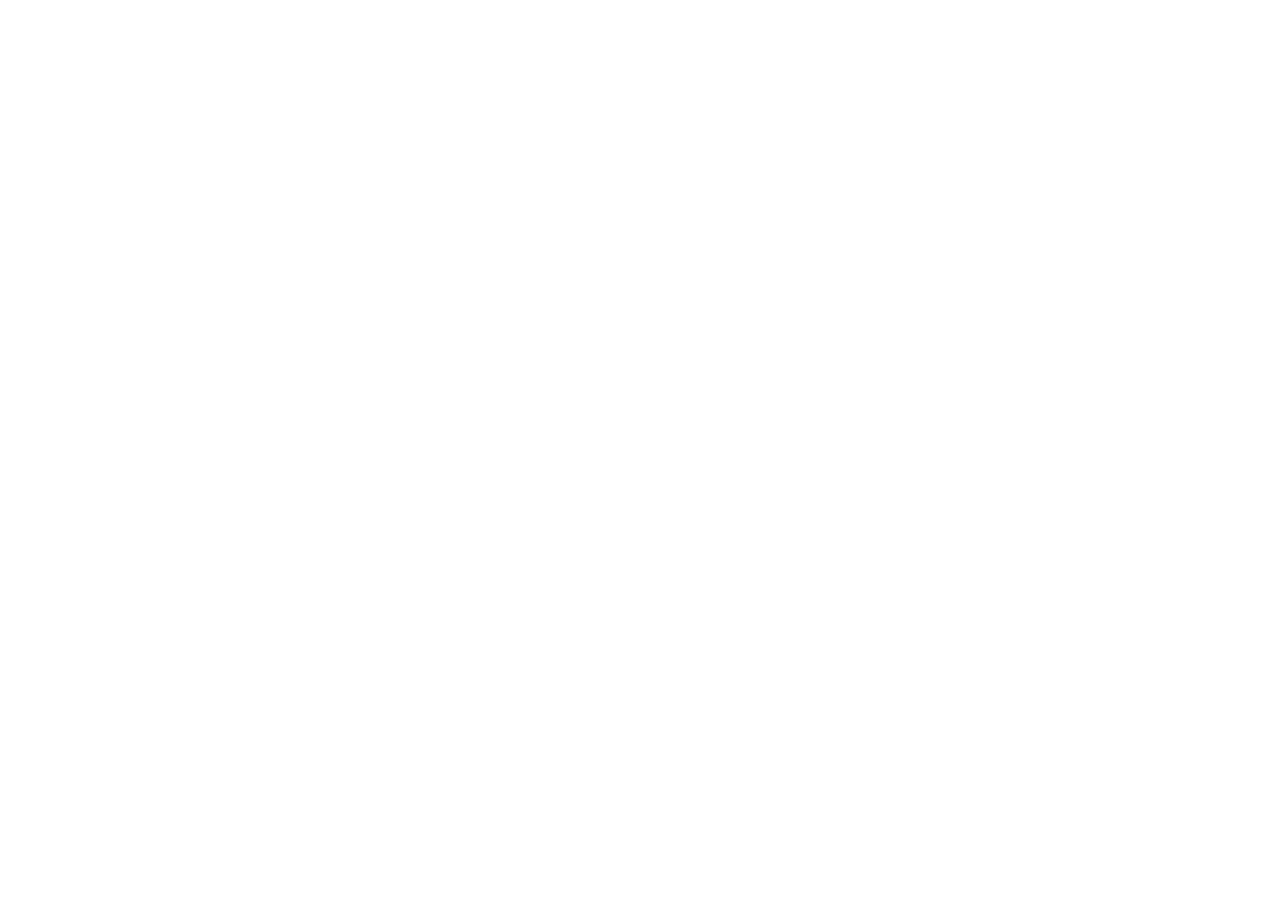
==== index.html @ 06dc630e "add header added header and nav tags. Also, added a div for a container." ====
<!DOCTYPE html>
<html lang="en">

	<head>

		<meta charset="utf-8">

		<title>Project 3: Red Panda</title>

		<link type="text/css" rel="stylesheet" href="styles.css" />


		<!--[if lt IE 9]>
			<script src="js/html5shiv-printshiv.min.js"></script>
		<![endif]-->

		<link href="https://fonts.googleapis.com/css?family=Montserrat|Open+Sans" rel="stylesheet">

	</head>

	<body>

		<div id="container">


			<header>
				<nav>
					<ul>
						<li></li>
						<li></li>
						<li></li>
					</ul>
				</nav>
			</header>




		</div>

	</body>

</html>
---- styles.css ----
* {
	margin: 0;
	padding: 0;
	border: 0;
}

article, aside, details, figcaption, figure, footer, header, main, nav, section, summary {
    display:block;
}
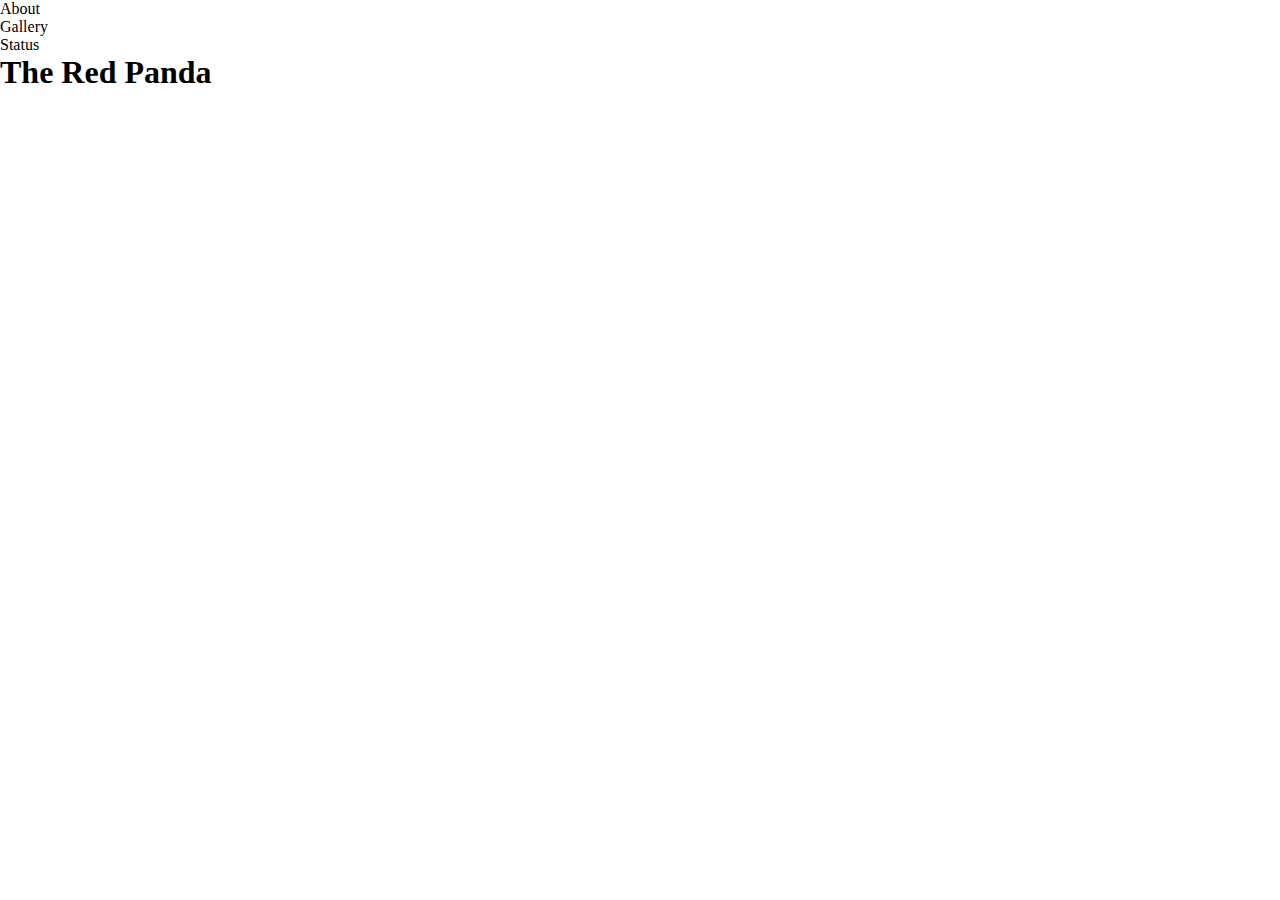
==== commit 91944a24: "Add nav and main content Added content to the navigation labels. Added a main with an h1 of "the red" ====
--- a/index.html
+++ b/index.html
@@ -26,12 +26,17 @@
 			<header>
 				<nav>
 					<ul>
-						<li></li>
-						<li></li>
-						<li></li>
+						<li>About</li>
+						<li>Gallery</li>
+						<li>Status</li>
 					</ul>
 				</nav>
 			</header>
+
+			<main>
+				<h1>The Red Panda</h1>
+
+			</main>
 
 
 
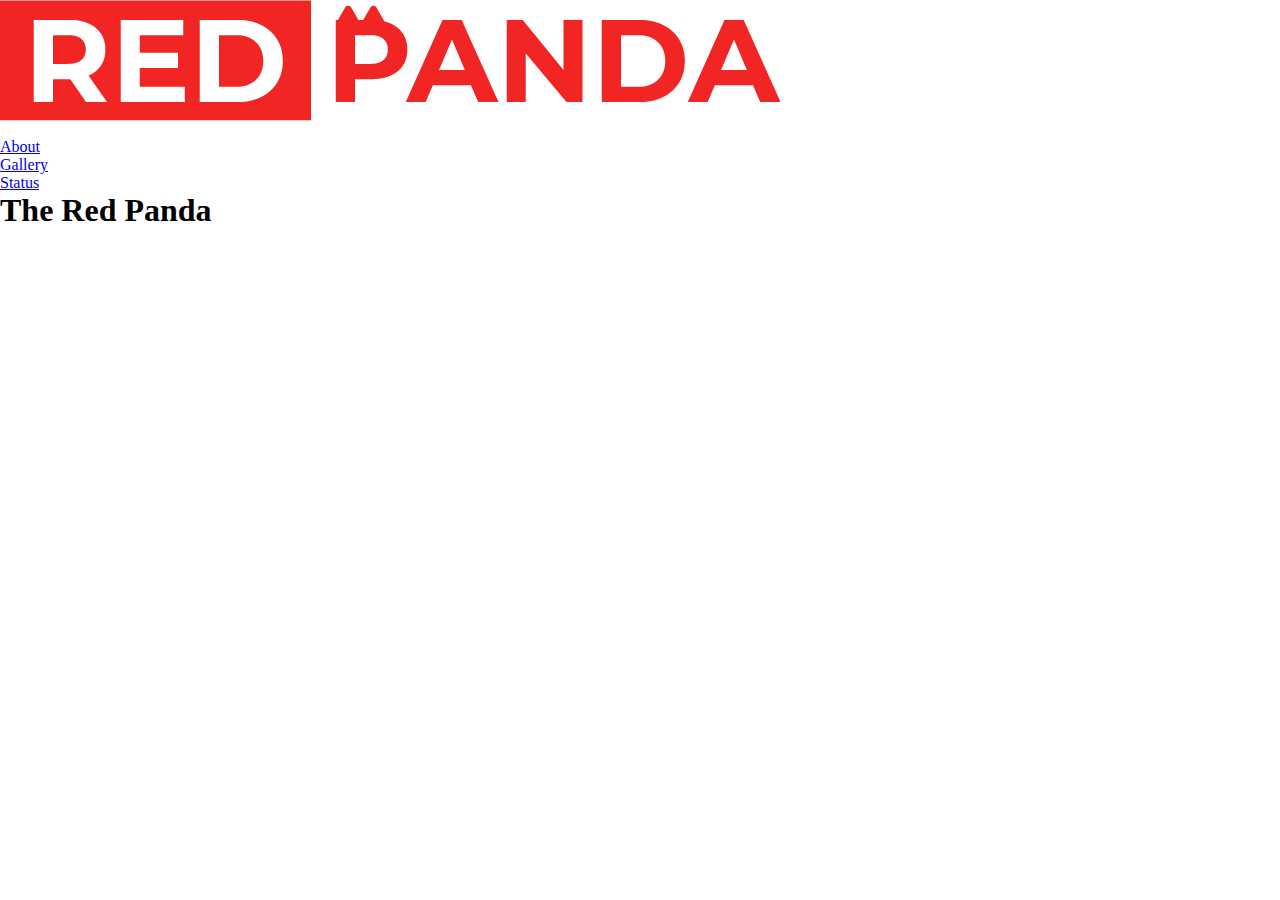
==== commit d77379ef: "Add links Added nav links and the site logo" ====
--- a/index.html
+++ b/index.html
@@ -24,16 +24,21 @@
 
 
 			<header>
+
+				<a href="index.html"><img src="images/red-panda-logo.png" alt="Red Panda Logo" title="Red Panda Logo" /></a>
+
+
 				<nav>
 					<ul>
-						<li>About</li>
-						<li>Gallery</li>
-						<li>Status</li>
+						<li><a href="about.html">About</a></li>
+						<li><a href="gallery.html">Gallery</a></li>
+						<li><a href="status.html">Status</a></li>
 					</ul>
 				</nav>
 			</header>
 
 			<main>
+
 				<h1>The Red Panda</h1>
 
 			</main>
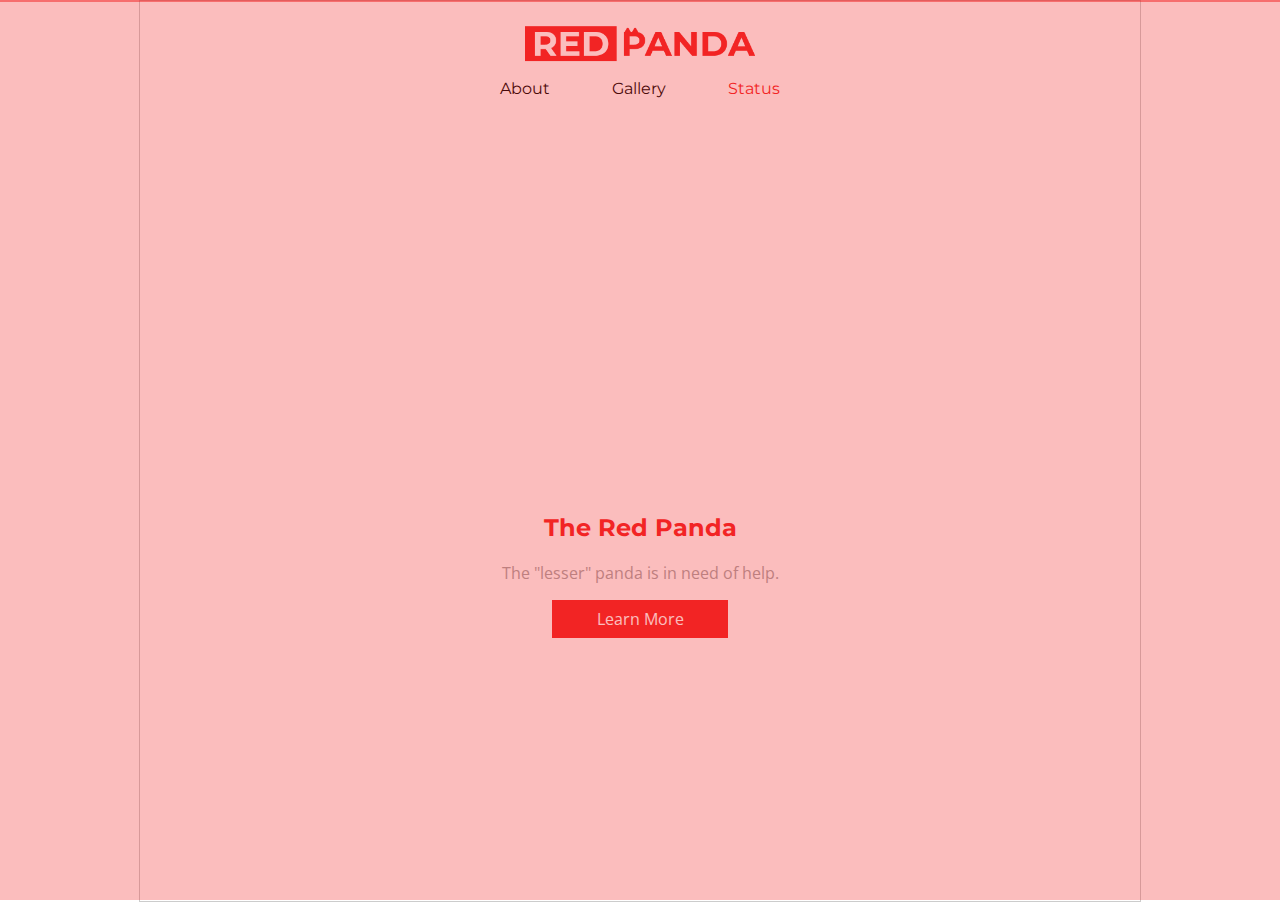
==== commit d7ec8c7b: "Add background, home-main, gallery.html Added the background image to cover the complete screen. Mad" ====
--- a/index.html
+++ b/index.html
@@ -28,6 +28,7 @@
 				<a href="index.html"><img src="images/red-panda-logo.png" alt="Red Panda Logo" title="Red Panda Logo" /></a>
 
 
+				<div class="pullDown">
 				<nav>
 					<ul>
 						<li><a href="about.html">About</a></li>
@@ -35,11 +36,17 @@
 						<li><a href="status.html">Status</a></li>
 					</ul>
 				</nav>
+			</div>
 			</header>
 
 			<main>
 
-				<h1>The Red Panda</h1>
+				<div id="intro">
+
+					<h1 id="h1home">The Red Panda</h1>
+					<p> The "lesser" panda is in need of help.</p>
+					<p class="button">Learn More</p>
+				</div>
 
 			</main>
 
--- a/styles.css
+++ b/styles.css
@@ -8,3 +8,137 @@
     display:block;
 }
 
+h1, h2, h3, h4, h5, h6, li{
+	font-family: 'Montserrat', sans-serif;
+}
+
+h1{
+	font-size: 1.5rem;
+}
+
+
+p{
+	font-family: 'Open Sans', sans-serif;
+}
+
+#container{
+	max-width: 1000px;
+	margin: auto;
+	background-image: url(images/sleeping-red-panda.jpg);
+	background-position: center;
+    background-repeat: no-repeat;
+    background-size: cover;
+    height: 100vh;
+    border: solid 1px #cccccc;
+}
+
+
+header{
+	background-color: #ffffff;
+	padding: 1.5%;
+	text-align:center;
+}
+
+header img{
+	width: 70%;
+	padding-top: 1%;
+	max-width: 230px;
+}
+
+nav ul{ 
+    list-style-type: none;
+    padding: 2% 0% 2% 0%;
+}
+
+
+nav ul li{
+    display: inline;
+    padding: 3%;
+    font-size: 1rem;
+}
+
+nav ul li a{
+    color: #000000;
+    text-decoration: none;
+}
+
+nav ul li a:hover{
+    color: #F22525;
+}
+
+.pullDown a:before
+{
+    position: absolute;
+    width: 100%;
+    height: 2px;
+    left: 0px;
+    top: 0px;
+    content: '';
+    background: #F22525;
+    opacity: 0.3;
+    transition: all 0.3s;
+}
+
+.pullDown a:hover:before
+{
+    height: 100%;
+}
+
+
+
+
+main{
+	padding-top: 350px;
+}
+
+#intro{
+	color: #A8A7A7;
+	text-align: center;
+	background-color: #ffffff;
+	width: 80%;
+	margin:auto;
+	padding: 4%;
+	font-size: 1rem;
+}
+
+#h1home{
+	color:#F22525;
+	padding-bottom: 5%;
+}
+
+.button{
+	background-color: #F22525;
+	color: #ffffff;
+	width: 40%;
+	padding: 2%;
+	margin:auto;
+	margin-top: 4%;
+}
+
+@media (min-width: 500px){
+	nav ul{ 
+    	padding: 1% 0% 1% 0%;
+	}
+
+	#intro{
+		width:70%;
+	}
+}
+
+@media (min-width: 600px){
+	#intro{
+		width:60%;
+	}
+}
+
+@media (min-width: 700px){
+	#intro{
+		width:50%;
+	}
+}
+
+@media (min-width: 800px){
+	#intro{
+		width:40%;
+	}
+}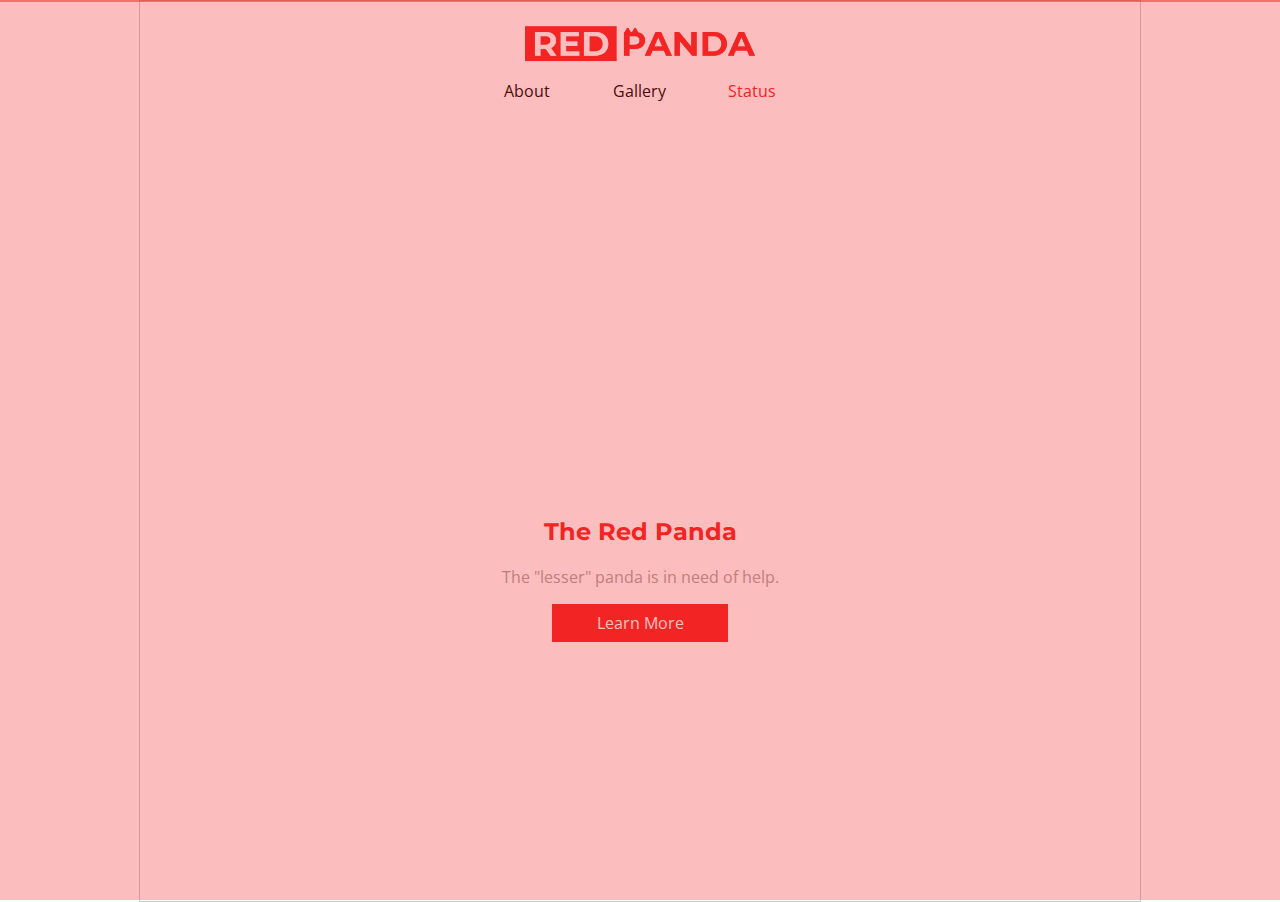
==== commit 8e13071e: "Add style to sub pages Added how a main section sub page should look. Added copy for gallery page. a" ====
--- a/index.html
+++ b/index.html
@@ -20,7 +20,7 @@
 
 	<body>
 
-		<div id="container">
+		<div id="containerhome">
 
 
 			<header>
@@ -38,14 +38,14 @@
 				</nav>
 			</div>
 			</header>
-
-			<main>
+ 
+			<main id="mainhome">
 
 				<div id="intro">
 
 					<h1 id="h1home">The Red Panda</h1>
 					<p> The "lesser" panda is in need of help.</p>
-					<p class="button">Learn More</p>
+					<p class="button"><a href="status.html">Learn More</a></p>
 				</div>
 
 			</main>
--- a/styles.css
+++ b/styles.css
@@ -17,11 +17,11 @@
 }
 
 
-p{
+p, a{
 	font-family: 'Open Sans', sans-serif;
 }
 
-#container{
+#containerhome{
 	max-width: 1000px;
 	margin: auto;
 	background-image: url(images/sleeping-red-panda.jpg);
@@ -30,6 +30,11 @@
     background-size: cover;
     height: 100vh;
     border: solid 1px #cccccc;
+}
+
+#container{
+	max-width: 1000px;
+	margin: auto;
 }
 
 
@@ -84,12 +89,10 @@
     height: 100%;
 }
 
-
-
-
-main{
+#mainhome{
 	padding-top: 350px;
 }
+
 
 #intro{
 	color: #A8A7A7;
@@ -104,6 +107,14 @@
 #h1home{
 	color:#F22525;
 	padding-bottom: 5%;
+	text-align: center;
+}
+
+#h1sub{
+	background-color: #F22525;
+	color:#ffffff;
+	text-align: center;
+	padding: .5%;
 }
 
 .button{
@@ -114,6 +125,31 @@
 	margin:auto;
 	margin-top: 4%;
 }
+
+.button a{
+	text-decoration: none;
+	color: #ffffff;
+}
+
+.button:hover{
+	background-color: #000000;
+	color: #ffffff;
+}
+
+/* NOW SUB PAGES */
+
+#h1sub{
+	background-color: #F22525;
+	color:#ffffff;
+	text-align: center;
+	padding: .5%;
+}
+
+#mainsub p{
+	padding: 3%;
+}
+
+
 
 @media (min-width: 500px){
 	nav ul{ 
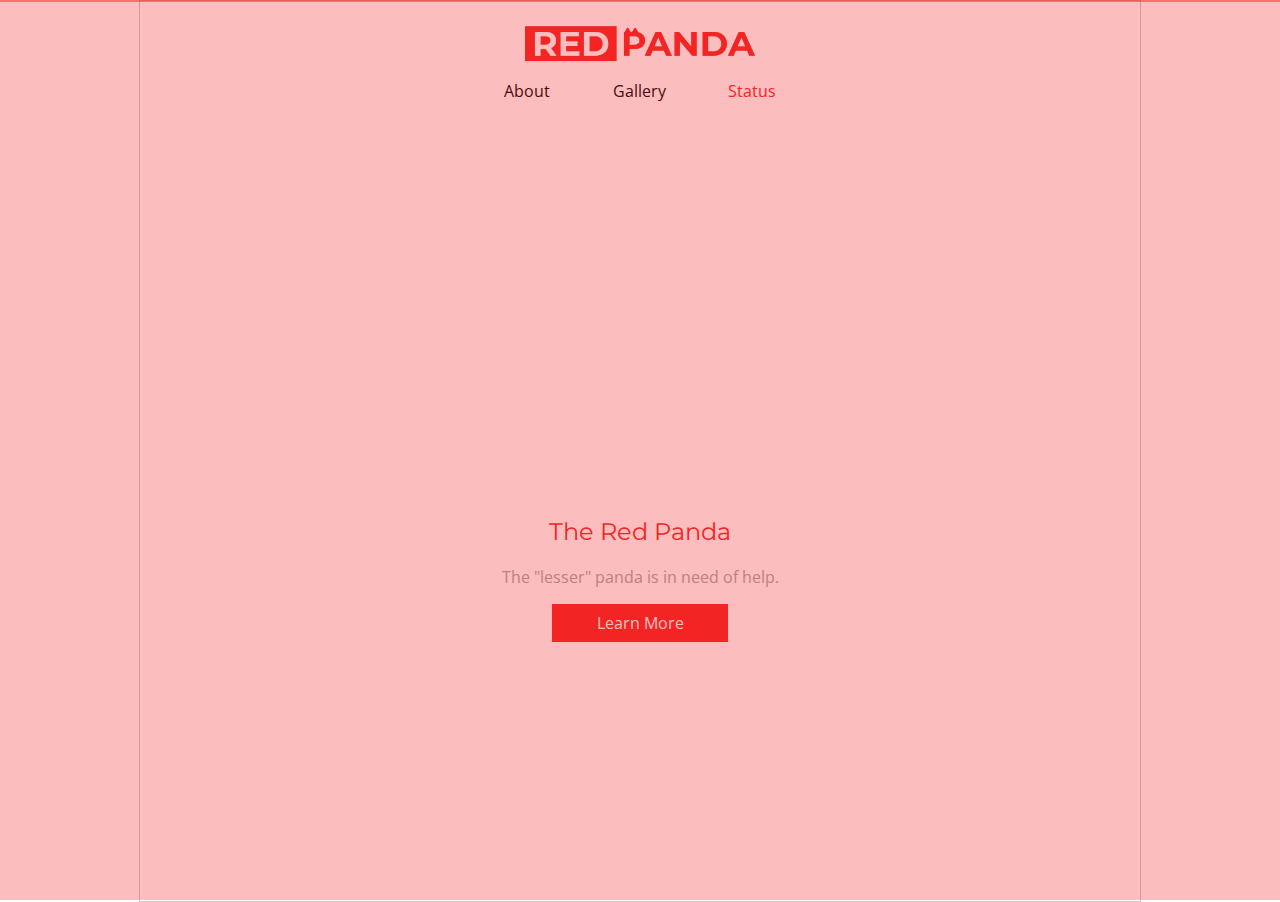
==== commit 8ef62bb7: "Added title css animation and status.html Added the color change in the title of page with css anima" ====
--- a/index.html
+++ b/index.html
@@ -14,7 +14,7 @@
 			<script src="js/html5shiv-printshiv.min.js"></script>
 		<![endif]-->
 
-		<link href="https://fonts.googleapis.com/css?family=Montserrat|Open+Sans" rel="stylesheet">
+		<link href="https://fonts.googleapis.com/css?family=Montserrat:400,500,600|Open+Sans" rel="stylesheet">
 
 	</head>
 
--- a/styles.css
+++ b/styles.css
@@ -12,8 +12,23 @@
 	font-family: 'Montserrat', sans-serif;
 }
 
+h1, h2, h3, h4, h5, h6, li, p{
+	font-weight: 400;
+}
+
 h1{
 	font-size: 1.5rem;
+}
+
+h2{
+	font-size: 1.2rem;
+	font-weight: 600;
+}
+
+h3{
+	font-size: 1rem;
+	font-weight: 500;
+	color: #F22525;
 }
 
 
@@ -35,8 +50,8 @@
 #container{
 	max-width: 1000px;
 	margin: auto;
-}
-
+	border: solid 1px #cccccc;
+}
 
 header{
 	background-color: #ffffff;
@@ -136,6 +151,24 @@
 	color: #ffffff;
 }
 
+.image-grid{
+	display:flex;
+	flex-wrap: wrap;
+	margin-top: 5%;
+	justify-content: center;
+}
+
+figure {
+	width: 100%;
+	padding: 0% .25% 0% .25%;
+}
+
+img {
+	max-width: 100%;
+}
+
+
+
 /* NOW SUB PAGES */
 
 #h1sub{
@@ -143,12 +176,22 @@
 	color:#ffffff;
 	text-align: center;
 	padding: .5%;
-}
-
-#mainsub p{
-	padding: 3%;
-}
-
+	margin-bottom: 2%
+}
+
+
+section p, section h3, #mainsub h2, main p{
+	padding: 0% 3% 0% 3%;
+}
+
+section h3, #mainsub h2{
+	padding-top: 1%;
+	padding-bottom: 1%;
+}
+
+#aboutimg{
+	margin-top: 3%;
+}
 
 
 @media (min-width: 500px){
@@ -159,6 +202,10 @@
 	#intro{
 		width:70%;
 	}
+
+	figure {
+		width: 49%;
+	}
 }
 
 @media (min-width: 600px){
@@ -171,6 +218,10 @@
 	#intro{
 		width:50%;
 	}
+
+	figure {
+		width: 24%;
+	}
 }
 
 @media (min-width: 800px){
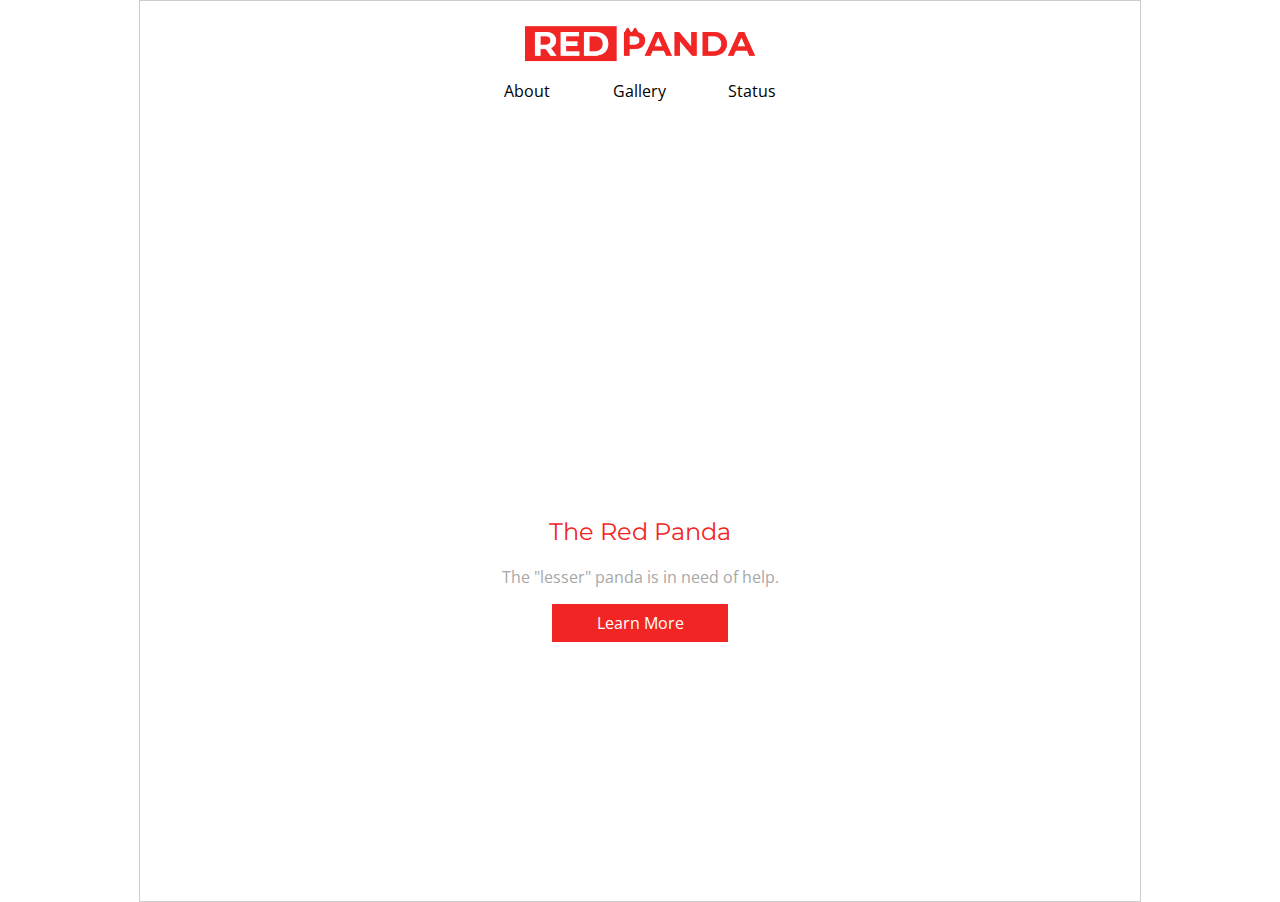
==== commit 77e2ea70: "Add CSS Animation Add animated css navigation. Changed slide in animation to be for h2 not h3." ====
--- a/index.html
+++ b/index.html
@@ -28,15 +28,15 @@
 				<a href="index.html"><img src="images/red-panda-logo.png" alt="Red Panda Logo" title="Red Panda Logo" /></a>
 
 
-				<div class="pullDown">
-				<nav>
-					<ul>
-						<li><a href="about.html">About</a></li>
-						<li><a href="gallery.html">Gallery</a></li>
-						<li><a href="status.html">Status</a></li>
-					</ul>
-				</nav>
-			</div>
+				<div class="topBotomBordersOut">
+					<nav>
+						<ul>
+							<li><a href="about.html">About</a></li>
+							<li><a href="gallery.html">Gallery</a></li>
+							<li><a href="status.html">Status</a></li>
+						</ul>
+					</nav>
+				</div>
 			</header>
  
 			<main id="mainhome">
--- a/styles.css
+++ b/styles.css
@@ -23,12 +23,26 @@
 h2{
 	font-size: 1.2rem;
 	font-weight: 600;
+	position: relative;
+    -webkit-animation: mymove 3s; /* Safari 4.0 - 8.0 */
+    animation: mymove 3s;
 }
 
 h3{
 	font-size: 1rem;
 	font-weight: 500;
 	color: #F22525;
+}
+
+@-webkit-keyframes mymove {
+    from {left: -100%;}
+    to {left: 0px;}
+}
+
+/* Standard syntax */
+@keyframes mymove {
+    from {left: -100%;}
+    to {left: 0px;}
 }
 
 
@@ -73,7 +87,7 @@
 
 nav ul li{
     display: inline;
-    padding: 3%;
+    margin: 3%;
     font-size: 1rem;
 }
 
@@ -86,23 +100,24 @@
     color: #F22525;
 }
 
-.pullDown a:before
-{
+
+/* Top and Bottom borders go out */
+div.topBotomBordersOut a:before{
     position: absolute;
-    width: 100%;
+    width: 15%;
     height: 2px;
-    left: 0px;
-    top: 0px;
-    content: '';
     background: #F22525;
-    opacity: 0.3;
+    content: "";
+    opacity: 0;
     transition: all 0.3s;
 }
 
-.pullDown a:hover:before
-{
-    height: 100%;
-}
+
+div.topBotomBordersOut a:hover:before, div.topBotomBordersOut a:hover:after{
+    opacity: 1;
+    transform: translateY(0px);
+}
+
 
 #mainhome{
 	padding-top: 350px;
@@ -176,9 +191,22 @@
 	color:#ffffff;
 	text-align: center;
 	padding: .5%;
-	margin-bottom: 2%
-}
-
+	margin-bottom: 2%;
+	-webkit-animation-name: example; /* Safari 4.0 - 8.0 */
+    -webkit-animation-duration: 4s; /* Safari 4.0 - 8.0 */
+    animation-name: title;
+    animation-duration: 4s;
+}
+
+@-webkit-keyframes title{
+    from {background-color: #F22525;}
+    to {background-color: #000000;}
+}
+
+@keyframes title {
+    from {background-color: #F22525;}
+    to {background-color: #000000;}
+}
 
 section p, section h3, #mainsub h2, main p{
 	padding: 0% 3% 0% 3%;
@@ -206,11 +234,19 @@
 	figure {
 		width: 49%;
 	}
+
+	div.topBotomBordersOut a:before{
+	    width: 12%;
+	}
 }
 
 @media (min-width: 600px){
 	#intro{
 		width:60%;
+	}
+
+	div.topBotomBordersOut a:before{
+	    width: 10%;
 	}
 }
 
@@ -222,6 +258,10 @@
 	figure {
 		width: 24%;
 	}
+
+	div.topBotomBordersOut a:before{
+	    width: 8%;
+	}
 }
 
 @media (min-width: 800px){
